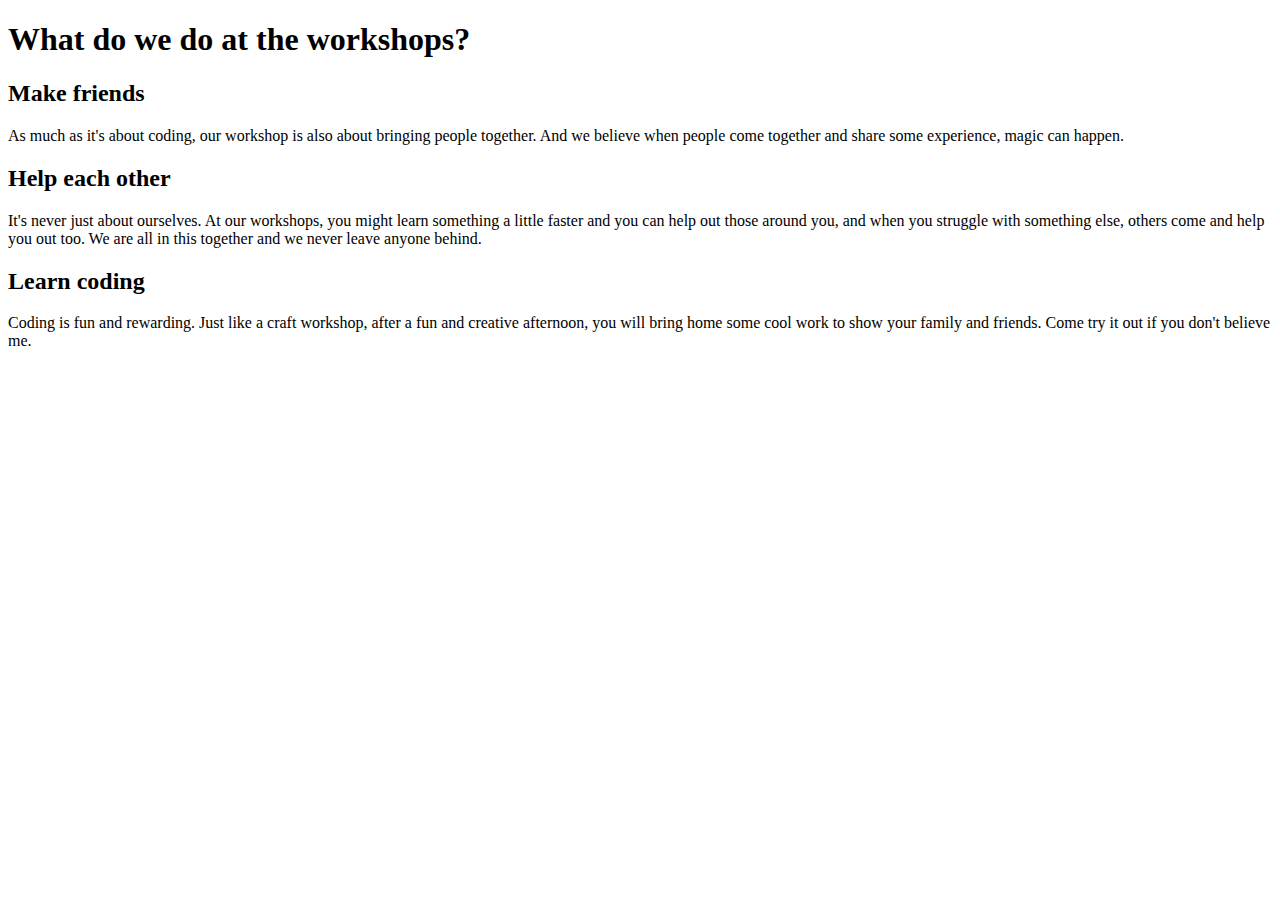
==== html_css/20230413_refugees_code_website/index.html @ 636659cf "first commit" ====
<!DOCTYPE html>
<html>
  <head>
    <title>RefugeesCode Melbourne</title>
  </head>
  <body>
    <h1>What do we do at the workshops?</h1>
    <h2>Make friends</h2>
    <p>
      As much as it's about coding, our workshop is also about bringing people
      together. And we believe when people come together and share some
      experience, magic can happen.
    </p>
    <h2>Help each other</h2>
    <p>
      It's never just about ourselves. At our workshops, you might learn
      something a little faster and you can help out those around you, and when
      you struggle with something else, others come and help you out too. We are
      all in this together and we never leave anyone behind.
    </p>
    <h2>Learn coding</h2>
    <p>
      Coding is fun and rewarding. Just like a craft workshop, after a fun and
      creative afternoon, you will bring home some cool work to show your family
      and friends. Come try it out if you don't believe me.
    </p>
  </body>
</html>
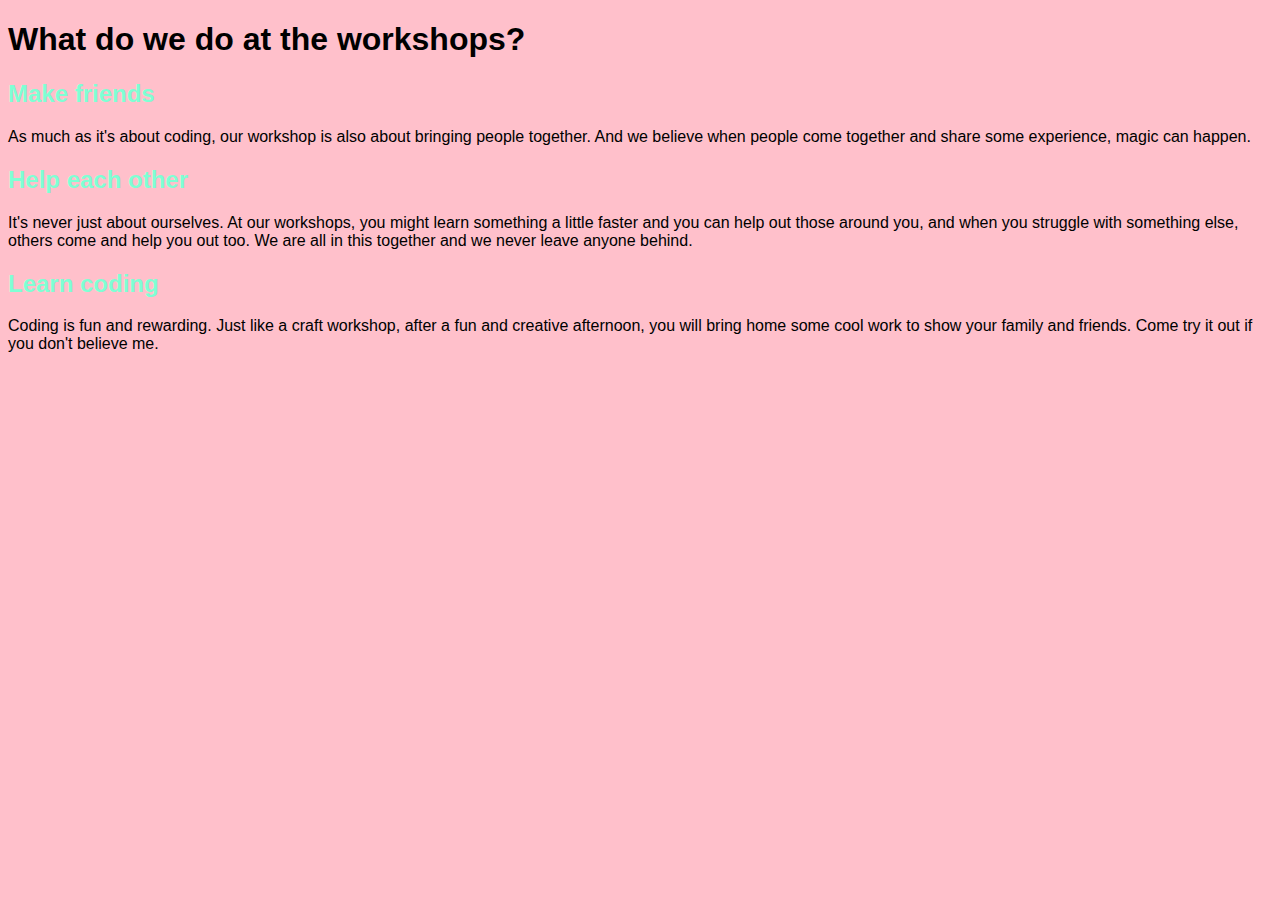
==== commit 163a99ab: "updates" ====
--- a/html_css/20230413_refugees_code_website/index.html
+++ b/html_css/20230413_refugees_code_website/index.html
@@ -2,10 +2,11 @@
 <html>
   <head>
     <title>RefugeesCode Melbourne</title>
+    <link rel="stylesheet" href="index.css" />
   </head>
   <body>
     <h1>What do we do at the workshops?</h1>
-    <h2>Make friends</h2>
+    <h2 id="make_friends">Make friends</h2>
     <p>
       As much as it's about coding, our workshop is also about bringing people
       together. And we believe when people come together and share some
--- a/html_css/20230413_refugees_code_website/index.css
+++ b/html_css/20230413_refugees_code_website/index.css
@@ -0,0 +1,8 @@
+body {
+  background-color: pink;
+  font-family: Arial, Helvetica, sans-serif;
+}
+
+h2 {
+  color: aquamarine;
+}
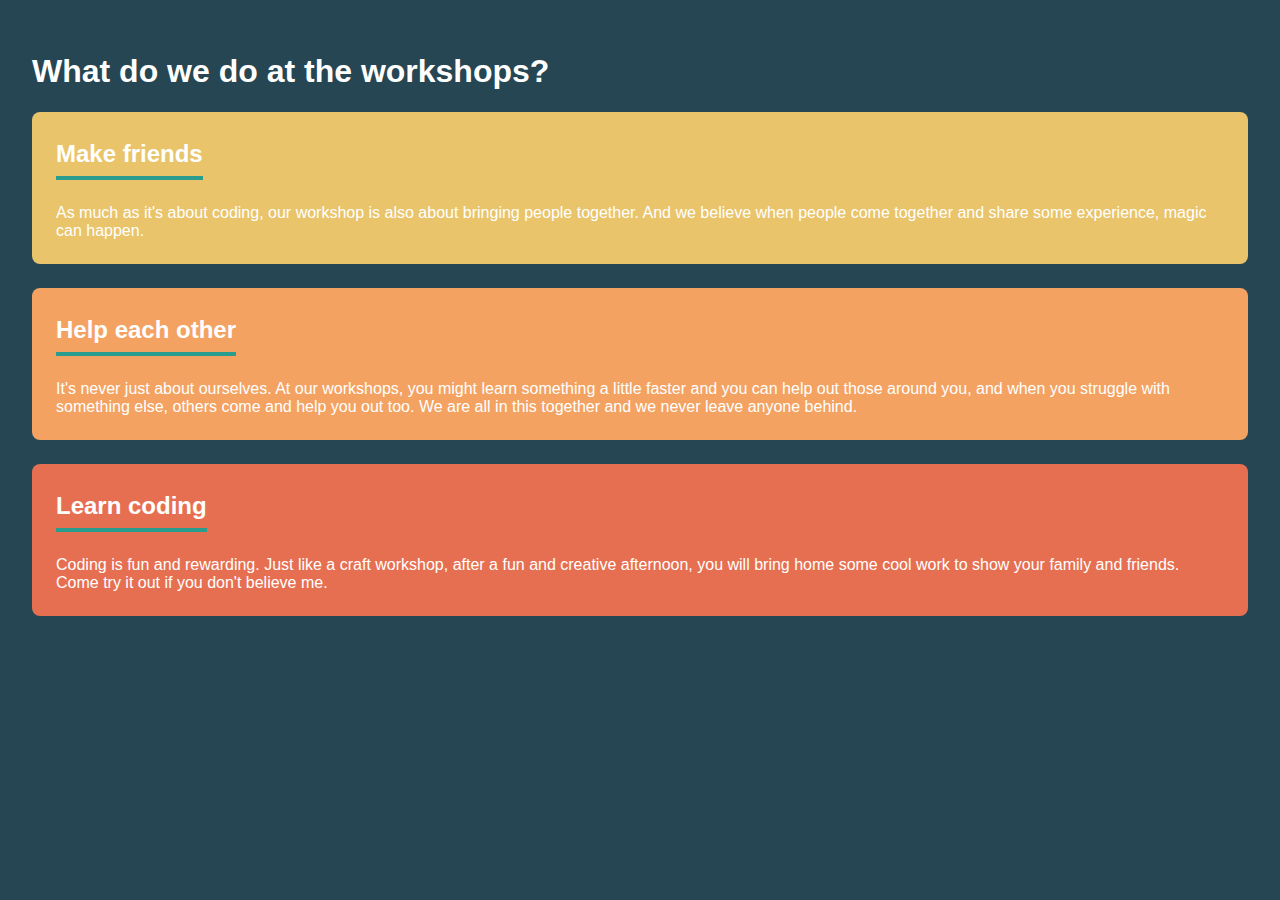
==== commit 395e82f8: "css" ====
--- a/html_css/20230413_refugees_code_website/index.html
+++ b/html_css/20230413_refugees_code_website/index.html
@@ -6,24 +6,30 @@
   </head>
   <body>
     <h1>What do we do at the workshops?</h1>
-    <h2 id="make_friends">Make friends</h2>
-    <p>
-      As much as it's about coding, our workshop is also about bringing people
-      together. And we believe when people come together and share some
-      experience, magic can happen.
-    </p>
-    <h2>Help each other</h2>
-    <p>
-      It's never just about ourselves. At our workshops, you might learn
-      something a little faster and you can help out those around you, and when
-      you struggle with something else, others come and help you out too. We are
-      all in this together and we never leave anyone behind.
-    </p>
-    <h2>Learn coding</h2>
-    <p>
-      Coding is fun and rewarding. Just like a craft workshop, after a fun and
-      creative afternoon, you will bring home some cool work to show your family
-      and friends. Come try it out if you don't believe me.
-    </p>
+    <div class="section_one section">
+      <h2 class="header">Make friends</h2>
+      <p>
+        As much as it's about coding, our workshop is also about bringing people
+        together. And we believe when people come together and share some
+        experience, magic can happen.
+      </p>
+    </div>
+    <div class="section_two section">
+      <h2 class="header">Help each other</h2>
+      <p>
+        It's never just about ourselves. At our workshops, you might learn
+        something a little faster and you can help out those around you, and
+        when you struggle with something else, others come and help you out too.
+        We are all in this together and we never leave anyone behind.
+      </p>
+    </div>
+    <div class="section_three section">
+      <h2 class="header">Learn coding</h2>
+      <p>
+        Coding is fun and rewarding. Just like a craft workshop, after a fun and
+        creative afternoon, you will bring home some cool work to show your
+        family and friends. Come try it out if you don't believe me.
+      </p>
+    </div>
   </body>
 </html>
--- a/html_css/20230413_refugees_code_website/index.css
+++ b/html_css/20230413_refugees_code_website/index.css
@@ -1,8 +1,29 @@
 body {
-  background-color: pink;
+  background-color: #264653;
   font-family: Arial, Helvetica, sans-serif;
+  padding: 24px;
+  color: white;
 }
 
-h2 {
-  color: aquamarine;
+.section_one {
+  background-color: #e9c46a;
 }
+.section_two {
+  background-color: #f4a261;
+}
+.section_three {
+  background-color: #e76f51;
+}
+
+.section {
+  padding: 8px 24px;
+  border-radius: 8px;
+  margin-bottom: 24px;
+}
+
+.header {
+  border-bottom: #2a9d8f solid 4px;
+  padding-bottom: 8px;
+  margin-bottom: 8px;
+  display: inline-block;
+}
